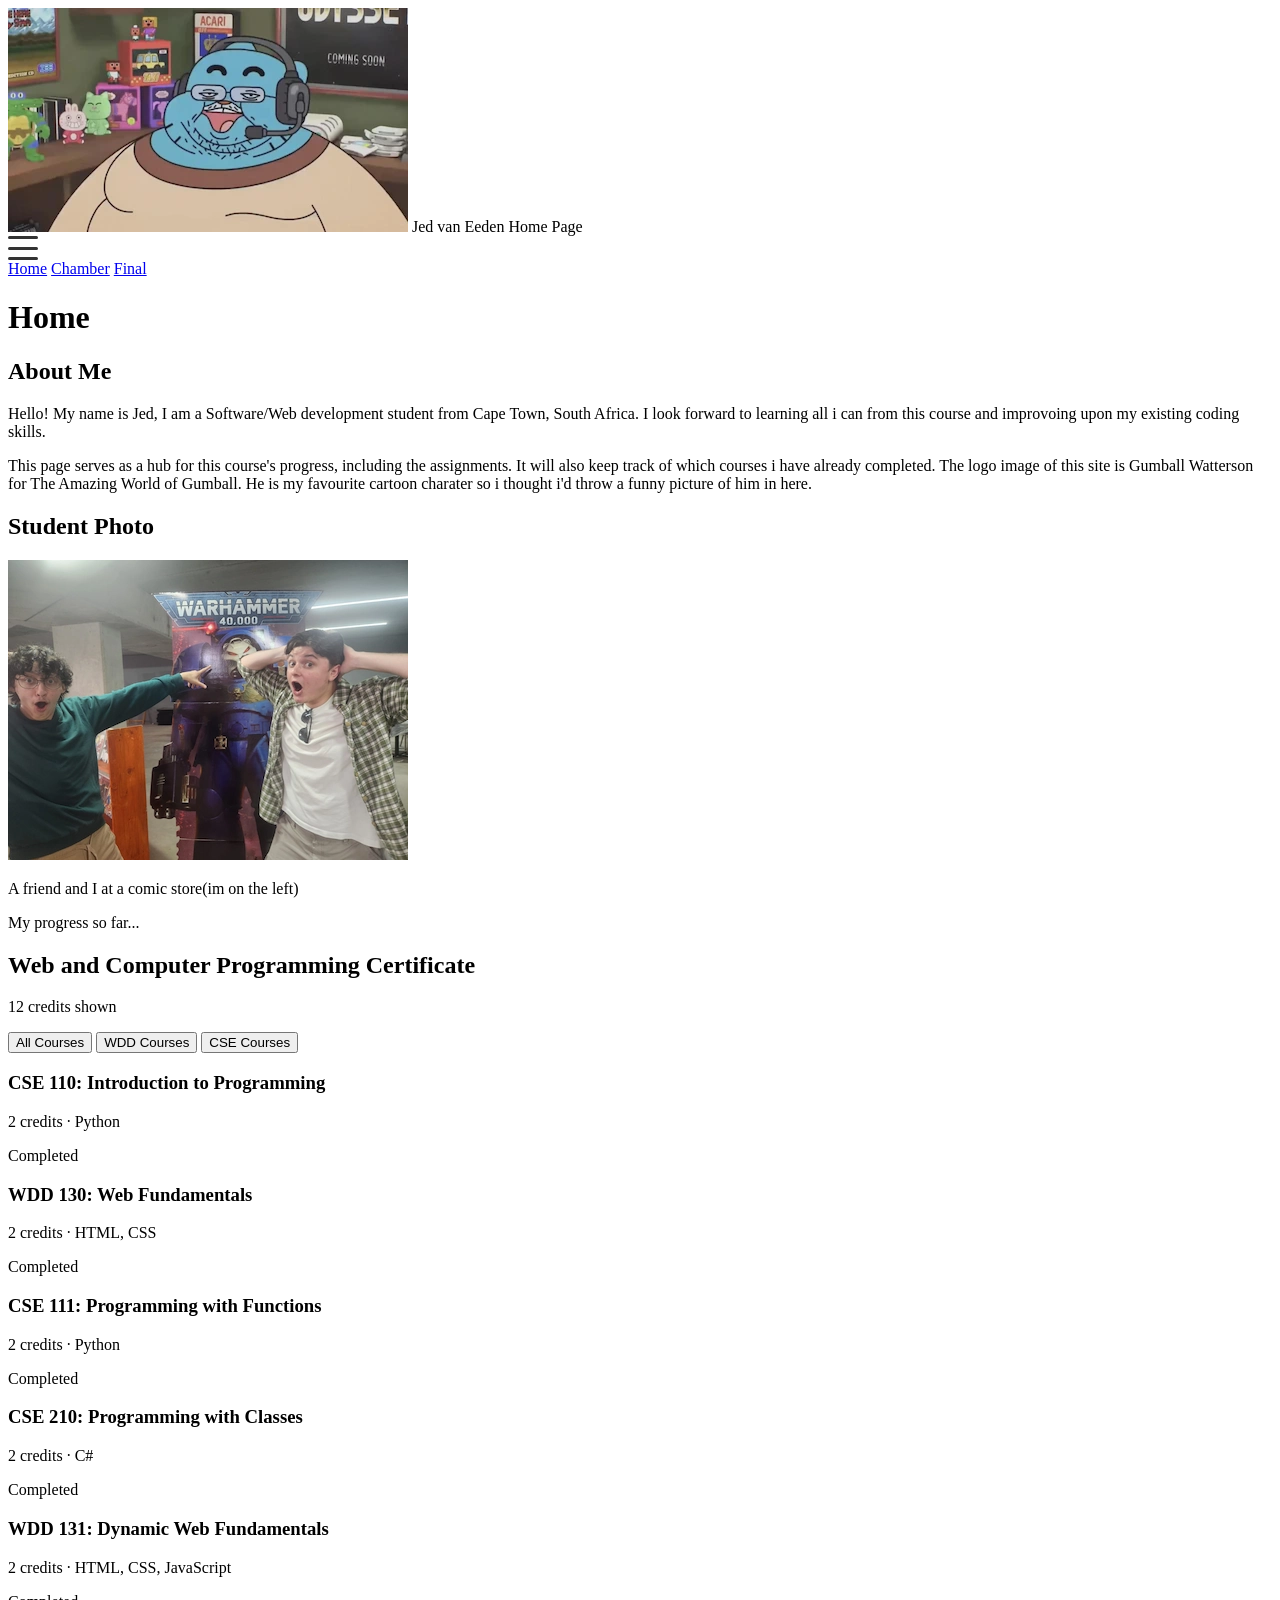
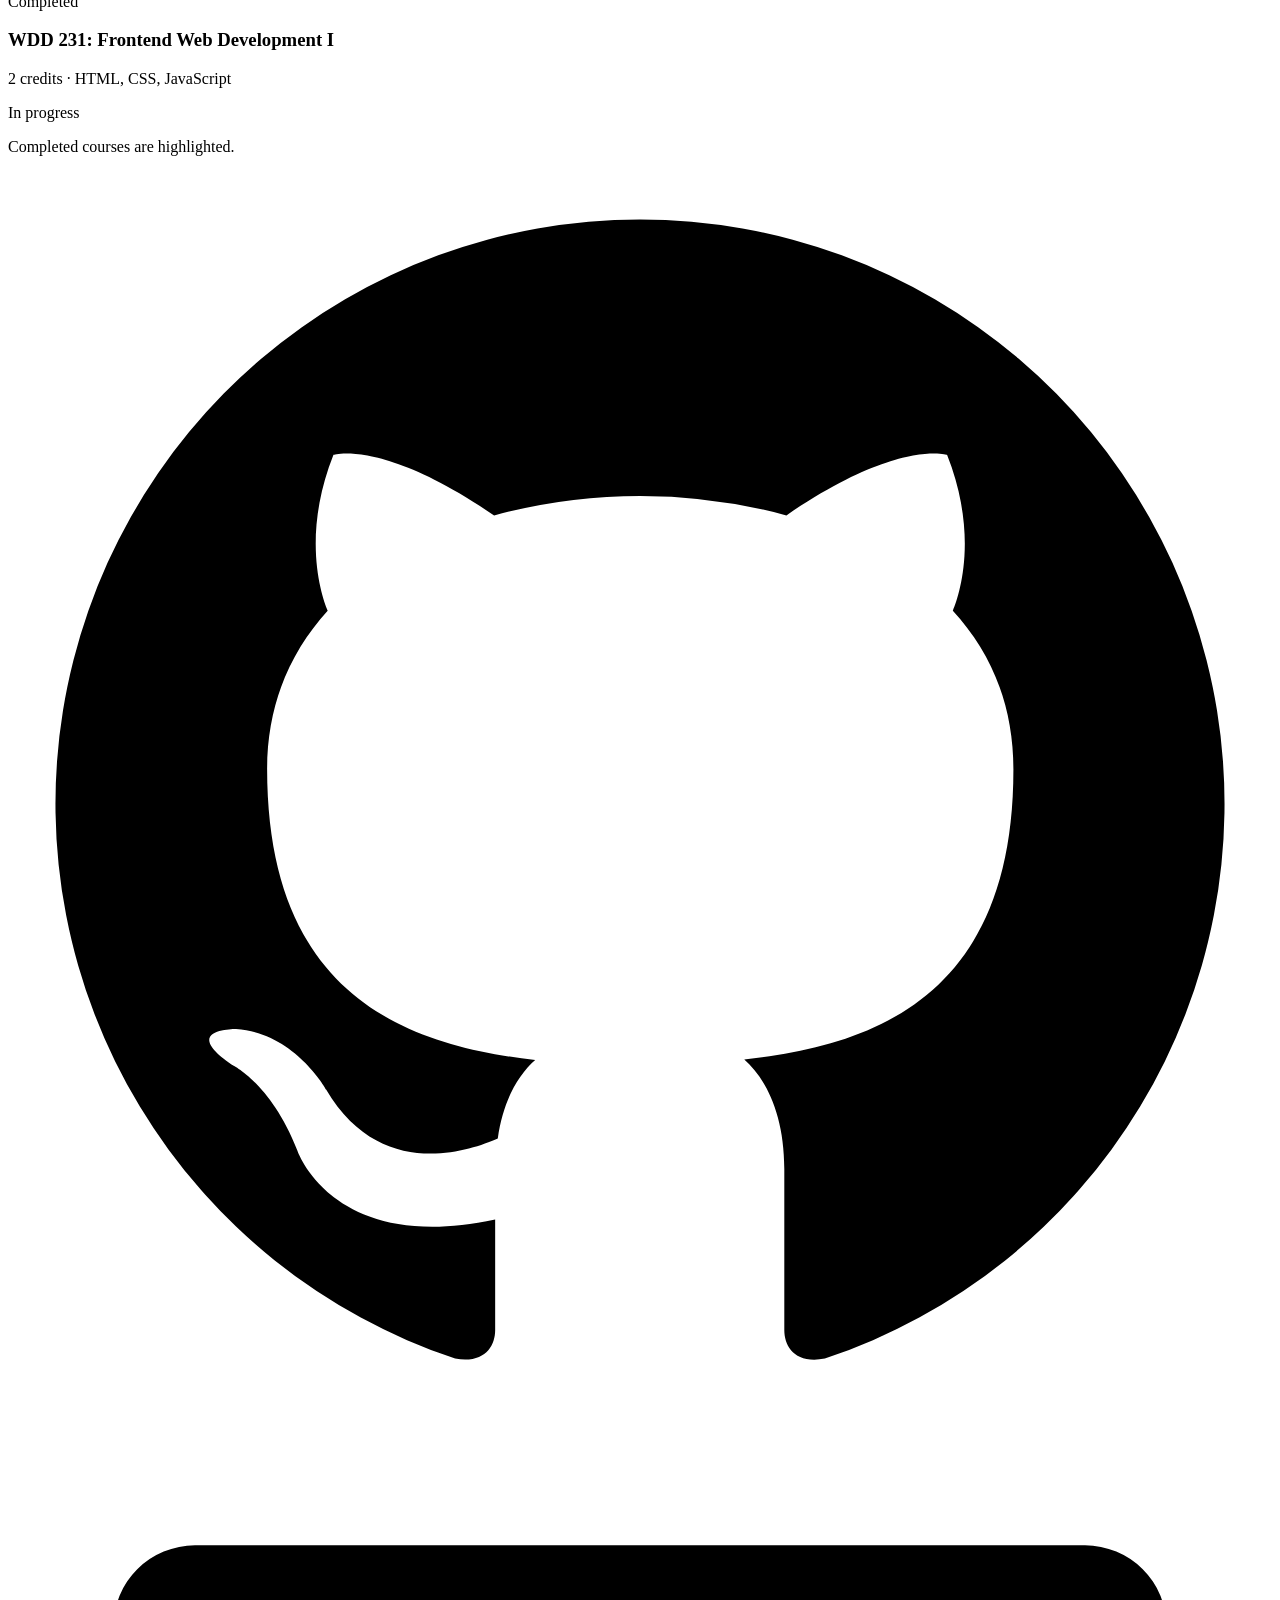
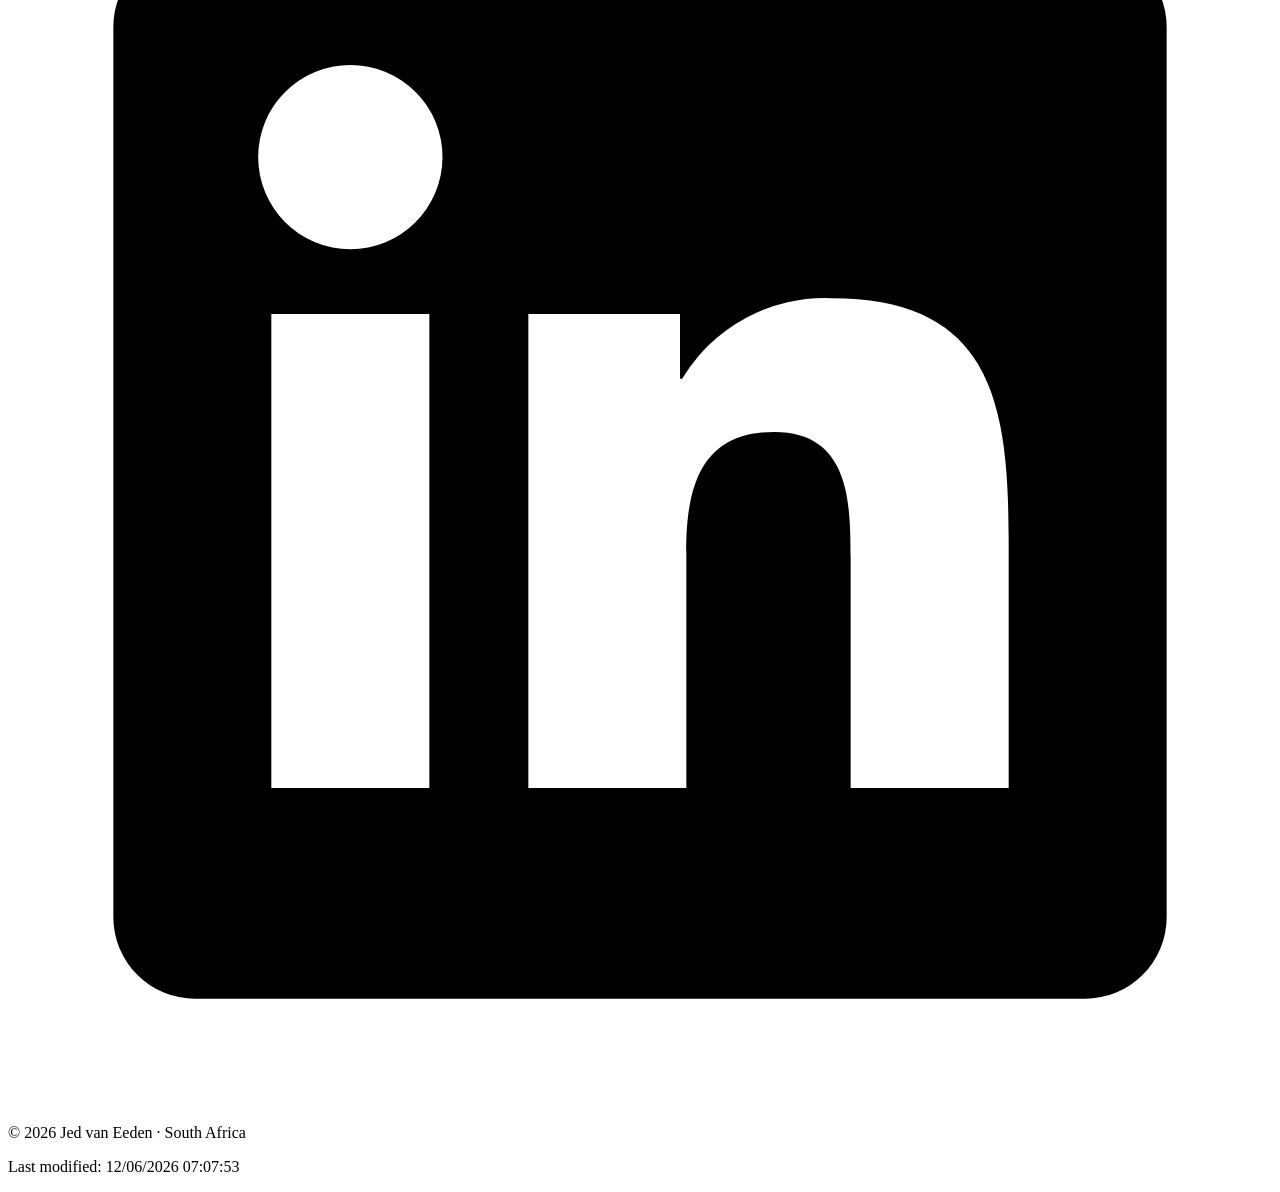
==== index.html @ 0564cdee "w1 homepage rework( 0 AI used)" ====
<!DOCTYPE html>
<html lang="en">
<head>
    <meta charset="UTF-8">
    <meta name="viewport" content="width=device-width, initial-scale=1">
    <meta name="description" content="Jed van Eeden WDD 231 course home page, With info reagarding previous courses.">
    <meta name="author" content="Jed van Eeden">
    <title>Home | WDD 231 Jed van Eeden</title>
    <link rel="icon" href="images/fat_gumball.webp" type="image/webp">
    <link rel="stylesheet" href="styles/small.css">
    <link rel="stylesheet" href="styles/larger.css">
    <script src="scripts/navigation.js" defer></script>
    <script src="scripts/date.js" defer></script>
    <script src="scripts/courses.js" defer></script>
</head>
<body>
    <header>
        <div class="logo">
            <img class="mini-logo" src="images/fat_gumball.webp" alt="fat gumball logo">
            <span>Jed van Eeden Home Page</span>
        </div>
        <button class="menu-btn" onclick="this.classList.toggle('open')">
            <span></span>
            <span></span>
            <span></span>   
        </button>
        <nav class="navigation" id="main-nav"">
            <a href="index.html" aria-current="page">Home</a>
            <a href="chamber_of_commerce.html">Chamber</a>
            <a href="final/">Final</a>
        </nav>
    </header>

    <main id="main-content" class="filler">
        <div class="heading">
            <h1>Home</h1>
        </div>

        <div class="information">
            <section class="about-me">
                <h2>About Me</h2>
                <p>Hello! My name is Jed, I am a Software/Web development student from Cape Town, South Africa. I look forward to learning all i can from this course and improvoing upon my existing coding skills.</p>
                <p>This page serves as a hub for this course's progress, including the assignments. It will also keep track of which courses i have already completed. The logo image of this site is Gumball Watterson for The Amazing World of Gumball. He is my favourite cartoon charater so i thought i'd throw a funny picture of him in here.</p>
            </section>

            <section class="my-photo">
                <h2>Student Photo</h2>
                <img class="student-photo" src="images/student_picture.webp" alt="A photo of Jed and his friend">
                <p class="caption">A friend and I at a comic store(im on the left)</p>
            </section>
        </div>

        <section class="panel certificate-panel" aria-labelledby="certificate-heading">
            <div class="section-heading">
                <div>
                    <p class="eyebrow">My progress so far...</p>
                    <h2 id="certificate-heading">Web and Computer Programming Certificate</h2>
                </div>
                <p class="credit-total" aria-live="polite"><span id="credit-total">0</span> credits shown</p>
            </div>
            <div class="course-filters" role="group" aria-label="Filter courses">
                <button class="filter-button is-active" type="button" data-filter="all" aria-pressed="true">All Courses</button>
                <button class="filter-button" type="button" data-filter="WDD" aria-pressed="false">WDD Courses</button>
                <button class="filter-button" type="button" data-filter="CSE" aria-pressed="false">CSE Courses</button>
            </div>
            <div class="course-grid" id="course-list" aria-live="polite"></div>
            <p class="completion-note"><span class="completion-dot" aria-hidden="true"></span> Completed courses are highlighted.</p>
        </section>
    </main>

    <footer class="my-foot">
        <nav class="social-links" aria-label="Social media">
            <a href="https://github.com/jedkw06/wdd231" aria-label="GitHub repository">
                <svg viewBox="0 0 24 24" aria-hidden="true"><path d="M12 .9a11.1 11.1 0 0 0-3.51 21.63c.56.1.76-.24.76-.54v-2.1c-3.1.67-3.76-1.32-3.76-1.32-.5-1.28-1.24-1.62-1.24-1.62-1.01-.69.08-.68.08-.68 1.12.08 1.71 1.15 1.71 1.15 1 1.7 2.62 1.21 3.26.93.1-.72.39-1.21.71-1.49-2.48-.28-5.09-1.24-5.09-5.53 0-1.22.44-2.22 1.15-3-.12-.28-.5-1.42.11-2.96 0 0 .94-.3 3.05 1.15a10.6 10.6 0 0 1 5.55 0c2.11-1.45 3.05-1.15 3.05-1.15.61 1.54.23 2.68.11 2.96.72.78 1.15 1.78 1.15 3.01 0 4.3-2.62 5.24-5.11 5.51.4.35.76 1.03.76 2.08v3.06c0 .3.2.65.77.54A11.1 11.1 0 0 0 12 .9Z"/></svg>
            </a>
            <a href="https://www.linkedin.com/" aria-label="LinkedIn">
                <svg viewBox="0 0 24 24" aria-hidden="true"><path d="M20.45 2H3.55A1.55 1.55 0 0 0 2 3.55v16.9A1.55 1.55 0 0 0 3.55 22h16.9A1.55 1.55 0 0 0 22 20.45V3.55A1.55 1.55 0 0 0 20.45 2ZM8 18H5V9h3ZM6.5 7.77a1.75 1.75 0 1 1 0-3.5 1.75 1.75 0 0 1 0 3.5ZM19 18h-3v-4.38c0-1.04-.02-2.38-1.45-2.38-1.45 0-1.67 1.13-1.67 2.3V18h-3V9h2.88v1.23h.04A3.16 3.16 0 0 1 15.64 8.7C18.68 8.7 19 10.7 19 13.3Z"/></svg>
            </a>
        </nav>
        <p class="copyright">&copy; <span id="currentyear"></span> Jed van Eeden <span class="footer-divider">·</span> South Africa</p>
        <p class="modified">Last modified: <span id="lastModified"></span></p>
    </footer>
</body>
</html>
---- styles/small.css ----
/* Root */

/* Html */

/* Head */

/* body */

/* Header */

.menu-btn {
    display: flex;
    flex-direction: column;
    justify-content: space-between;
    width: 30px;
    height: 24px;
    background: transparent;
    border: none;
    cursor: pointer;
    padding: 0;
}

.menu-btn span {
    height: 3px;
    width: 100%;
    background-color: #333;
    border-radius: 2px;
    transition: all 0.3s ease-in-out;
}



/* main */
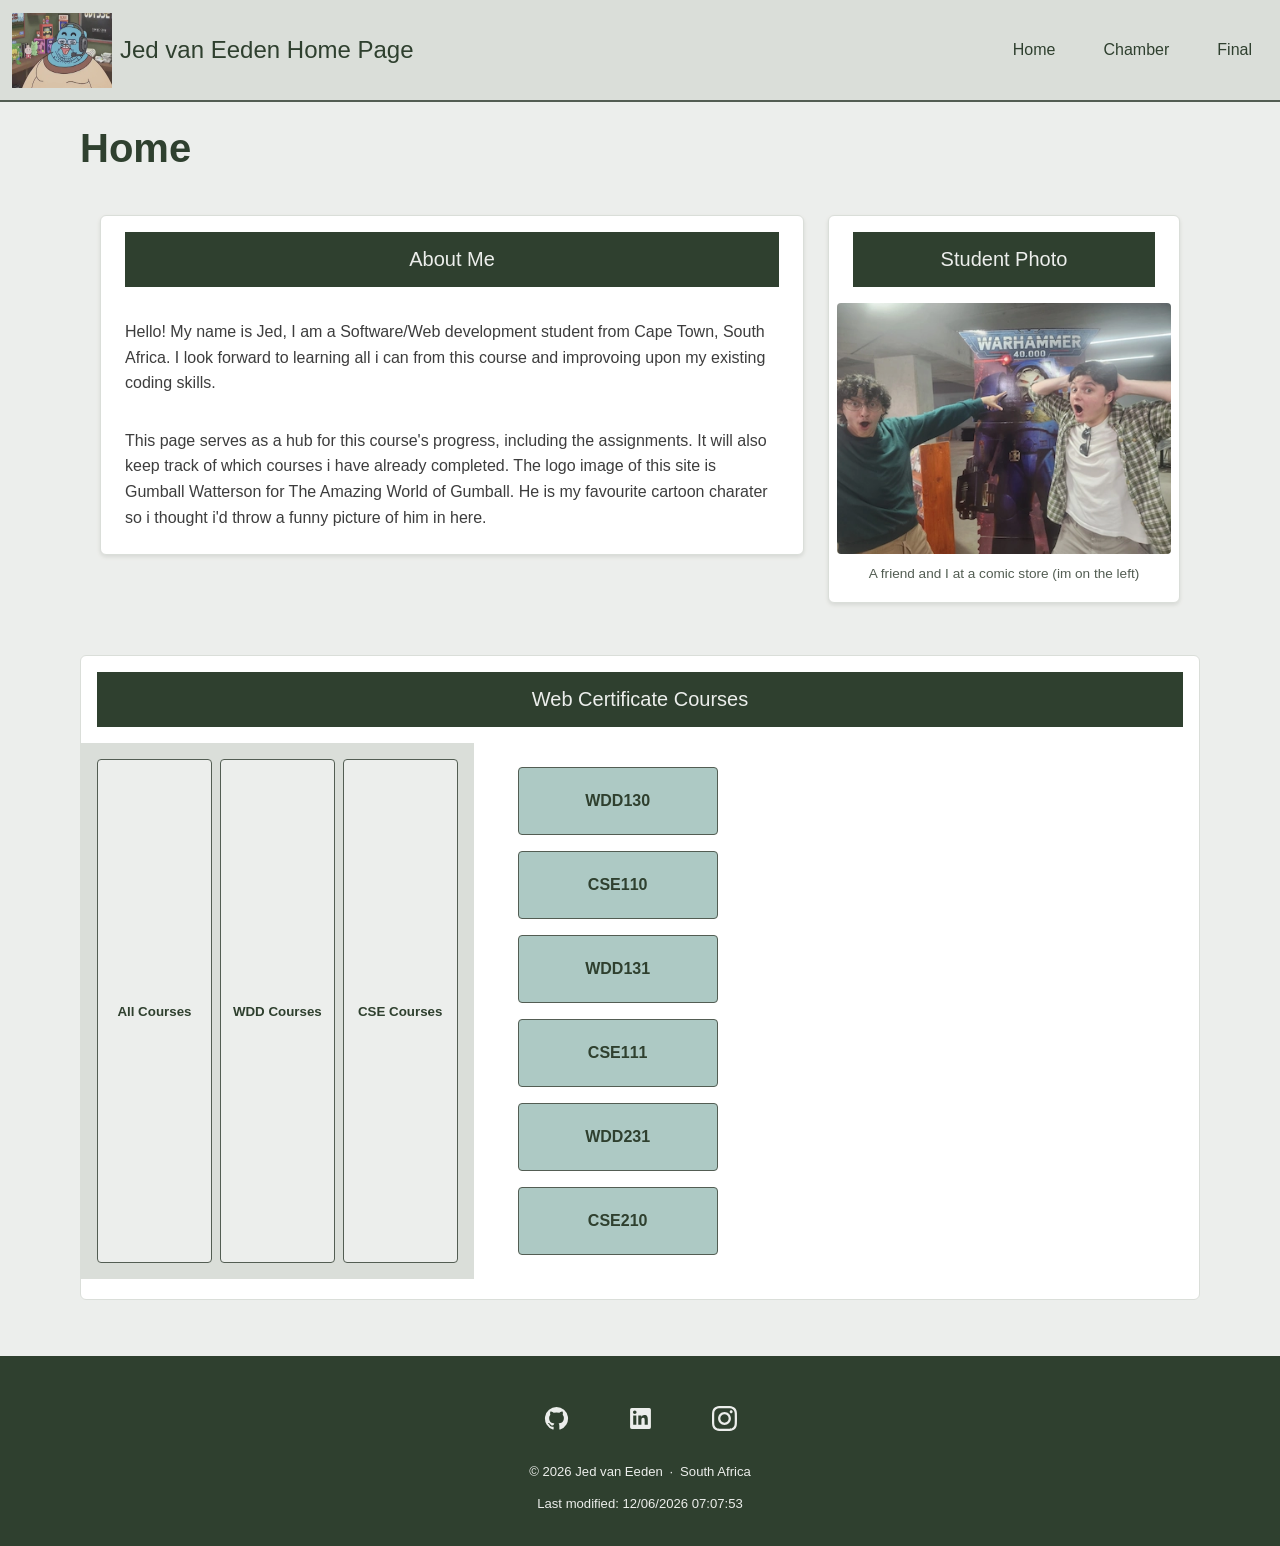
==== commit 384a142d: "w1 css redo" ====
--- a/index.html
+++ b/index.html
@@ -7,7 +7,7 @@
     <meta name="author" content="Jed van Eeden">
     <title>Home | WDD 231 Jed van Eeden</title>
     <link rel="icon" href="images/fat_gumball.webp" type="image/webp">
-    <link rel="stylesheet" href="styles/small.css">
+    <link rel="stylesheet" href="styles/smaller.css">
     <link rel="stylesheet" href="styles/larger.css">
     <script src="scripts/navigation.js" defer></script>
     <script src="scripts/date.js" defer></script>
@@ -19,12 +19,12 @@
             <img class="mini-logo" src="images/fat_gumball.webp" alt="fat gumball logo">
             <span>Jed van Eeden Home Page</span>
         </div>
-        <button class="menu-btn" onclick="this.classList.toggle('open')">
+        <button class="menu-btn" id="menu-btn">
             <span></span>
             <span></span>
             <span></span>   
         </button>
-        <nav class="navigation" id="main-nav"">
+        <nav class="navigation" id="main-nav">
             <a href="index.html" aria-current="page">Home</a>
             <a href="chamber_of_commerce.html">Chamber</a>
             <a href="final/">Final</a>
@@ -45,39 +45,47 @@
 
             <section class="my-photo">
                 <h2>Student Photo</h2>
-                <img class="student-photo" src="images/student_picture.webp" alt="A photo of Jed and his friend">
-                <p class="caption">A friend and I at a comic store(im on the left)</p>
+                <img class="student-photo" src="images/student_picture.webp" alt="A photo of Jed and his friend" height="300" width="400">
+                <p class="caption">A friend and I at a comic store (im on the left)</p>
             </section>
         </div>
 
-        <section class="panel certificate-panel" aria-labelledby="certificate-heading">
-            <div class="section-heading">
+        <section class="courses">
                 <div>
-                    <p class="eyebrow">My progress so far...</p>
-                    <h2 id="certificate-heading">Web and Computer Programming Certificate</h2>
+                    <h2 id="course-top">Web Certificate Courses</h2>
                 </div>
-                <p class="credit-total" aria-live="polite"><span id="credit-total">0</span> credits shown</p>
-            </div>
-            <div class="course-filters" role="group" aria-label="Filter courses">
-                <button class="filter-button is-active" type="button" data-filter="all" aria-pressed="true">All Courses</button>
-                <button class="filter-button" type="button" data-filter="WDD" aria-pressed="false">WDD Courses</button>
-                <button class="filter-button" type="button" data-filter="CSE" aria-pressed="false">CSE Courses</button>
-            </div>
-            <div class="course-grid" id="course-list" aria-live="polite"></div>
-            <p class="completion-note"><span class="completion-dot" aria-hidden="true"></span> Completed courses are highlighted.</p>
+                <div class="buttons">
+                    <div class="filter">
+                        <button onclick="filterCourses('all')">All Courses</button>
+                        <button onclick="filterCourses('WDD')">WDD Courses</button>
+                        <button onclick="filterCourses('CSE')">CSE Courses</button>
+                    </div>
+                    <div id="itemContainer" class="item-container">
+                        <div class="item" data-category="WDD" data-name="WDD130">WDD130</div>
+                        <div class="item" data-category="CSE" data-name="CSE110">CSE110</div>
+                        <div class="item" data-category="WDD" data-name="WDD131">WDD131</div>
+                        <div class="item" data-category="CSE" data-name="CSE111">CSE111</div>
+                        <div class="item" data-category="WDD" data-name="WDD231">WDD231</div>
+                        <div class="item" data-category="CSE" data-name="CSE210">CSE210</div>
+                    </div>
+                </div>
+
         </section>
     </main>
 
     <footer class="my-foot">
-        <nav class="social-links" aria-label="Social media">
-            <a href="https://github.com/jedkw06/wdd231" aria-label="GitHub repository">
+        <nav class="the-socials">
+            <a href="https://github.com/jedkw06/wdd231">
                 <svg viewBox="0 0 24 24" aria-hidden="true"><path d="M12 .9a11.1 11.1 0 0 0-3.51 21.63c.56.1.76-.24.76-.54v-2.1c-3.1.67-3.76-1.32-3.76-1.32-.5-1.28-1.24-1.62-1.24-1.62-1.01-.69.08-.68.08-.68 1.12.08 1.71 1.15 1.71 1.15 1 1.7 2.62 1.21 3.26.93.1-.72.39-1.21.71-1.49-2.48-.28-5.09-1.24-5.09-5.53 0-1.22.44-2.22 1.15-3-.12-.28-.5-1.42.11-2.96 0 0 .94-.3 3.05 1.15a10.6 10.6 0 0 1 5.55 0c2.11-1.45 3.05-1.15 3.05-1.15.61 1.54.23 2.68.11 2.96.72.78 1.15 1.78 1.15 3.01 0 4.3-2.62 5.24-5.11 5.51.4.35.76 1.03.76 2.08v3.06c0 .3.2.65.77.54A11.1 11.1 0 0 0 12 .9Z"/></svg>
             </a>
-            <a href="https://www.linkedin.com/" aria-label="LinkedIn">
+            <a href="https://www.linkedin.com/">
                 <svg viewBox="0 0 24 24" aria-hidden="true"><path d="M20.45 2H3.55A1.55 1.55 0 0 0 2 3.55v16.9A1.55 1.55 0 0 0 3.55 22h16.9A1.55 1.55 0 0 0 22 20.45V3.55A1.55 1.55 0 0 0 20.45 2ZM8 18H5V9h3ZM6.5 7.77a1.75 1.75 0 1 1 0-3.5 1.75 1.75 0 0 1 0 3.5ZM19 18h-3v-4.38c0-1.04-.02-2.38-1.45-2.38-1.45 0-1.67 1.13-1.67 2.3V18h-3V9h2.88v1.23h.04A3.16 3.16 0 0 1 15.64 8.7C18.68 8.7 19 10.7 19 13.3Z"/></svg>
             </a>
+            <a href="https://www.instagram.com">
+                <svg viewBox="0 0 24 24" aria-hidden="true"><path d="M12 0C8.74 0 8.333.015 7.053.072 5.775.132 4.905.333 4.14.63c-.789.306-1.459.717-2.126 1.384S.935 3.35.63 4.14C.333 4.905.131 5.775.072 7.053.012 8.333 0 8.74 0 12s.015 3.667.072 4.947c.06 1.277.261 2.148.558 2.913.306.788.717 1.459 1.384 2.126.667.666 1.336 1.079 2.126 1.384.766.296 1.636.499 2.913.558C8.333 23.988 8.74 24 12 24s3.667-.015 4.947-.072c1.277-.06 2.148-.262 2.913-.558.788-.306 1.459-.718 2.126-1.384.666-.667 1.079-1.335 1.384-2.126.296-.765.499-1.636.558-2.913.06-1.28.072-1.687.072-4.947s-.015-3.667-.072-4.947c-.06-1.277-.262-2.149-.558-2.913-.306-.789-.718-1.459-1.384-2.126C21.319 1.347 20.651.935 19.86.63c-.765-.297-1.636-.499-2.913-.558C15.667.012 15.26 0 12 0zm0 2.16c3.203 0 3.585.016 4.85.071 1.17.055 1.805.249 2.227.415.562.217.96.477 1.382.896.419.42.679.819.896 1.381.164.422.36 1.057.413 2.227.057 1.266.07 1.646.07 4.85s-.015 3.585-.074 4.85c-.061 1.17-.256 1.805-.421 2.227-.224.562-.479.96-.899 1.382-.419.419-.824.679-1.38.896-.42.164-1.065.36-2.235.413-1.274.057-1.649.07-4.859.07-3.211 0-3.586-.015-4.859-.074-1.171-.061-1.816-.256-2.236-.421-.569-.224-.96-.479-1.379-.899-.421-.419-.69-.824-.9-1.38-.165-.42-.359-1.065-.42-2.235-.045-1.26-.061-1.649-.061-4.844 0-3.196.016-3.586.061-4.861.061-1.17.255-1.814.42-2.234.21-.57.479-.96.9-1.381.419-.419.81-.689 1.379-.898.42-.166 1.051-.361 2.221-.421 1.275-.045 1.65-.06 4.859-.06l.045.03zm0 3.678c-3.405 0-6.162 2.76-6.162 6.162 0 3.405 2.76 6.162 6.162 6.162 3.405 0 6.162-2.76 6.162-6.162 0-3.405-2.76-6.162-6.162-6.162zM12 16c-2.21 0-4-1.79-4-4s1.79-4 4-4 4 1.79 4 4-1.79 4-4 4zm7.846-10.405c0 .795-.646 1.44-1.44 1.44-.795 0-1.44-.646-1.44-1.44 0-.794.646-1.439 1.44-1.439.793-.001 1.44.645 1.44 1.439z"/></svg>
+            </a>
         </nav>
-        <p class="copyright">&copy; <span id="currentyear"></span> Jed van Eeden <span class="footer-divider">·</span> South Africa</p>
+        <p class="copyright">&copy; <span id="currentyear"></span> Jed van Eeden <span class="the-toes">·</span> South Africa</p>
         <p class="modified">Last modified: <span id="lastModified"></span></p>
     </footer>
 </body>
--- a/styles/smaller.css
+++ b/styles/smaller.css
@@ -0,0 +1,310 @@
+/* Root */
+
+:root {
+    color-scheme: light dark;
+      --color-deep-pine: #243624;
+    --color-muted-celadon: #4a554a;
+    --color-misty-sage: #A9C7C1;
+    --color-warm-mist: #d9ddd8;
+    --color-dew-drop: #eceeeb;
+    font-family: "DM Sans", sans-serif;
+    color: var(--color-mist-light);
+    background-color: var(--color-dew-drop);
+    opacity: 0.95;
+
+}
+
+/* Html */
+
+/* Head */
+
+/* body */
+
+body {
+    margin: 0;
+    padding: 0 ;
+    background-color: var(--color-dew-drop);
+    color: var(--color-deep-pine);
+}
+
+/* Header */
+
+header {
+    position: relative;
+    display: flex;
+    min-height: 76px;
+    align-items: center;
+    justify-content: space-between;
+    padding: 0.75rem;
+    color: var(--color-deep-pine);
+    background: var(--color-warm-mist);
+    border-bottom: 2px solid var(--color-muted-celadon);
+}
+
+.logo {
+    display: flex;
+    align-items: center;
+    gap: 0.5rem;
+    font-size: 1.5rem;
+    font-weight: 500;
+}
+
+.mini-logo {
+    display: block;
+    width: 100px;
+    height: 75px;
+    background-color: var(--color-moss-bright);
+}
+
+.menu-btn {
+    display: flex;
+    flex-direction: column;
+    justify-content: space-between;
+    width: 30px;
+    height: 24px;
+    background: transparent;
+    border: none;
+    cursor: pointer;
+    padding: 0;
+}
+
+.menu-btn span {
+    height: 3px;
+    width: 100%;
+    background-color: var(--color-deep-pine);
+    border-radius: 2px;
+    transition: all 0.3s ease-in-out;
+}
+
+.navigation {
+    position: absolute;
+    top: 76px;
+    left: 0;
+    width: 100%;
+    background-color: var(--color-deep-pine);
+    display: none;
+    flex-direction: column;
+    align-items: center;
+    z-index: 10;
+}
+
+.navigation.open {
+    display: flex;
+}
+
+.navigation a {
+    padding: 1rem;
+    width: 100%;
+    color: var(--color-dew-drop);
+    text-decoration: none;
+    text-align: center;
+    box-sizing: border-box;
+}
+
+.navigation a:hover {
+    background-color: var(--color-muted-celadon);
+}
+
+
+/* main */
+
+.filler {
+    max-width: 1120px;
+    margin: 0 auto;
+    padding: 1.5rem;
+    border-sizing: border-box;
+}
+
+.heading {
+    margin-bottom: 1.25rem;
+}
+
+h1,
+h2,
+p {
+    margin-top: 1rem;
+}
+
+h1 {
+    margin: 0 0 1.5rem 0;
+    color: var(--color-deep-pine);
+    font-size: 2.5rem;
+}
+
+h2 {
+    margin: 1rem;
+    color: var(--color-dew-drop);
+    background-color: var(--color-deep-pine);
+    font-size: 1.25rem;
+    font-weight: 500;
+    text-align: center;
+    padding: 1rem;
+}
+
+.information {
+    display: grid;
+    grid-template-columns: 1fr;
+    gap: 1.5rem;
+    margin-bottom: 2rem;
+    min-width: 0;
+    padding: 1.25rem;
+    border-radius: 0.8rem;
+}
+
+.about-me, .my-photo {
+    background-color: #ffffff;
+    border: 1px solid var(--color-warm-mist);
+    border-radius: 6px;
+    overflow: hidden;
+    box-shadow: 0 2px 4px rgba(0, 0, 0, 0.1);
+    padding: 0 0.5rem 0.5rem 0.5rem;
+}
+
+.about-me p {
+    margin: 0;
+    padding: 1rem;
+    color: #333333;
+    line-height: 1.6;
+    font-weight: 500;
+}
+
+.student-photo {
+    display: block;
+    max-width: 100%;
+    height: auto;
+    margin: auto;
+    border-radius: 4px; 
+    background-color: var(--color-warm-mist);
+}
+
+.caption {
+    margin-top: 0.75rem;
+    color: var(--color-muted-celadon);
+    font-size: 0.85rem;
+    text-align: center;
+}
+
+.courses {
+    background-color: #ffffff;
+    border: 1px solid var(--color-warm-mist);
+    border-radius: 6px;
+    overflow: hidden;
+    margin-bottom: 2rem;
+    
+}
+
+.buttons {
+    display: flex;
+    gap: 20px;
+    margin-bottom: 20px;
+}
+
+.filter {
+    display: grid;
+    grid-template-columns: repeat(3, 1fr);
+    gap: 0.5rem;
+    padding: 1rem;
+    background-color: var(--color-warm-mist);
+}
+
+.filter button {
+    padding: 0.75rem;
+    cursor: pointer;
+    font-weight: 600;
+    border: 1px solid var(--color-muted-celadon);
+    border-radius: 4px;
+    background-color: var(--color-dew-drop);
+    color: var(--color-deep-pine);
+    transition: all 0.2s ease;
+}
+
+.filter button:hover {
+    background-color: var(--color-deep-pine);
+    color: var(--color-dew-drop);
+}
+
+.item-container {
+    display: grid;
+    grid-template-columns: repeat(auto-fit, minmax(200px, 1fr));
+    gap: 1rem;
+    padding: 1.5rem;
+}
+
+.item {
+    padding: 1.5rem;
+    background-color: var(--color-misty-sage);
+    color: var(--color-deep-pine);
+    font-weight: 600;
+    text-align: center;
+    border-radius: 4px;
+    border: 1px solid var(--color-muted-celadon);
+}
+
+.credits-info {
+    text-align: center;
+    font-weight: 600;
+    margin-bottom: 1rem;
+    color: var(--color-deep-pine);
+}
+
+.hide {
+    display: none !important;
+}
+
+/* Footer */
+
+.my-foot {
+    display: flex;
+    flex-direction: column;
+    align-items: center;
+    gap: 0.75rem;
+    padding: 2rem 1rem;
+    color: var(--color-dew-drop);
+    background-color: var(--color-deep-pine);
+    text-align: center;
+}
+
+.the-socials {
+    display: flex;
+    gap: 1.5rem;
+    margin-bottom: 0.15rem;
+}
+
+.the-socials a {
+    display: flex;
+    width: 60px;
+    height: 60px;
+    align-items: center;
+    justify-content: center;
+    color: var(--color-dew-drop);
+}
+
+.the-socials svg {
+    width: 25px;
+    height: 25px;
+    fill: var(--color-dew-drop);
+}
+
+.my-foot p {
+    margin: 0;
+    font-size: 0.82rem;
+    line-height: 1.5;
+}
+
+.the-toes {
+    padding: 0 0.2rem;
+}
+
+@media (prefers-reduced-motion: reduce) {
+    *,
+    *::before,
+    *::after {
+        scroll-behavior: auto !important;
+        transition-duration: 0.01ms !important;
+    }
+}
+
+
+
+
+
--- a/styles/larger.css
+++ b/styles/larger.css
@@ -0,0 +1,45 @@
+/* Html */
+
+@media screen and (min-width: 768px) {
+    .information {
+        grid-template-columns: 2fr 1fr;
+        align-items: start;
+    }
+
+
+/* Head */
+
+/* body */
+
+/* Header */
+
+    .menu-btn {
+        display: none;
+    }
+
+    .navigation {
+        display: flex;
+        position: static;
+        width: auto;
+        flex-direction: row;
+        background-color: transparent;
+        gap: 1rem;
+    }
+
+    .navigation a {
+        width: auto;
+        padding: 0.5rem 1rem;
+        color: var(--color-deep-pine);
+        border-radius: 4px;
+    }
+
+    .navigation a:hover {
+        background-color: var(--color-warm-pine);
+        color: var(--color-deep-pine);
+    }
+
+
+/* main */
+
+/* Footer */
+}
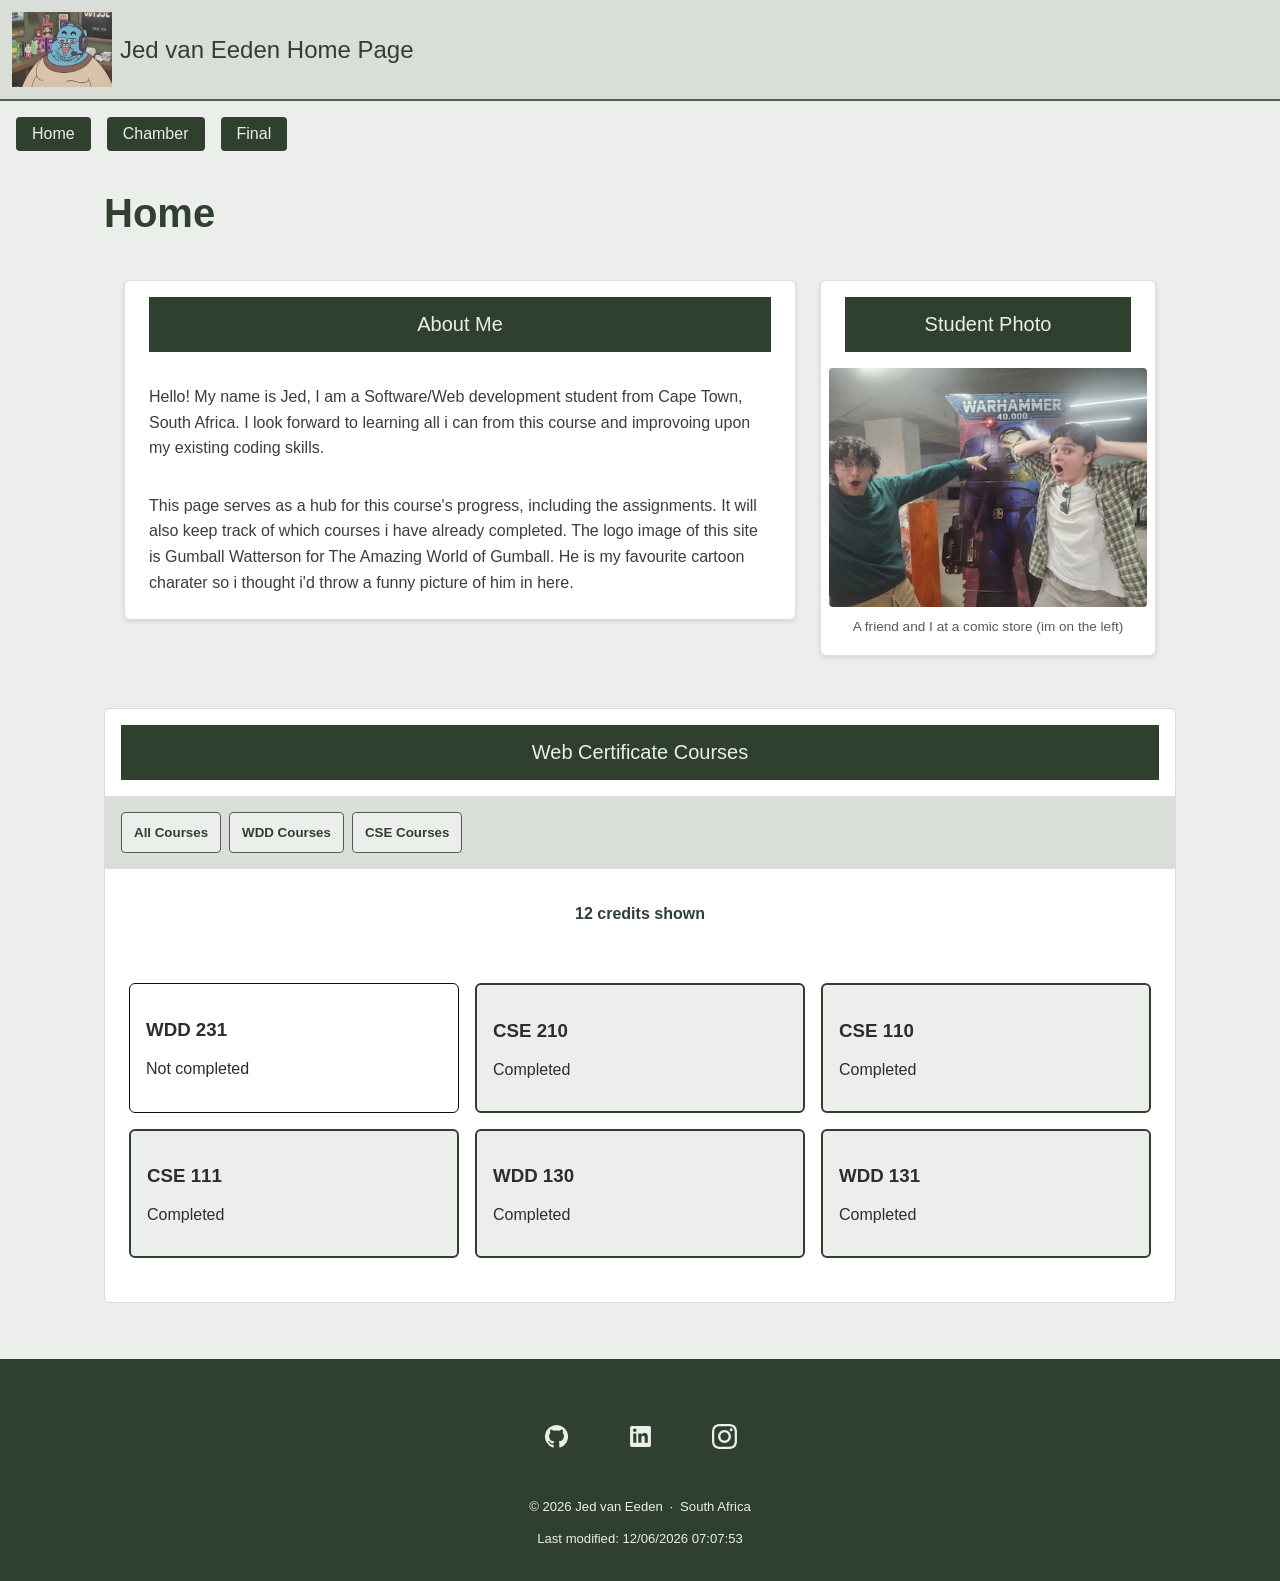
==== commit 5f38147b: "w1 javascript rewrite" ====
--- a/index.html
+++ b/index.html
@@ -7,6 +7,9 @@
     <meta name="author" content="Jed van Eeden">
     <title>Home | WDD 231 Jed van Eeden</title>
     <link rel="icon" href="images/fat_gumball.webp" type="image/webp">
+    <link href="https://fonts.googleapis.com rel="stylesheet">
+    <link rel="preconnect" href="https://fonts.googleapis.com">
+    <link rel="preconnect" href="https://gstatic.com" crossorigin>
     <link rel="stylesheet" href="styles/smaller.css">
     <link rel="stylesheet" href="styles/larger.css">
     <script src="scripts/navigation.js" defer></script>
@@ -19,17 +22,18 @@
             <img class="mini-logo" src="images/fat_gumball.webp" alt="fat gumball logo">
             <span>Jed van Eeden Home Page</span>
         </div>
-        <button class="menu-btn" id="menu-btn">
+        <button class="menu-btn" id="menu-btn" aria-label="Open navigation menu" aria-expanded="false" aria-controls="main-nav">
             <span></span>
             <span></span>
             <span></span>   
         </button>
+    </header>
+
         <nav class="navigation" id="main-nav">
-            <a href="index.html" aria-current="page">Home</a>
+            <a href="index.html">Home</a>
             <a href="chamber_of_commerce.html">Chamber</a>
             <a href="final/">Final</a>
         </nav>
-    </header>
 
     <main id="main-content" class="filler">
         <div class="heading">
@@ -56,20 +60,15 @@
                 </div>
                 <div class="buttons">
                     <div class="filter">
-                        <button onclick="filterCourses('all')">All Courses</button>
-                        <button onclick="filterCourses('WDD')">WDD Courses</button>
-                        <button onclick="filterCourses('CSE')">CSE Courses</button>
+                        <button type="button" data-filter="all">All Courses</button>
+                        <button type="button" data-filter="WDD">WDD Courses</button>
+                        <button type="button" data-filter="CSE">CSE Courses</button>
                     </div>
-                    <div id="itemContainer" class="item-container">
-                        <div class="item" data-category="WDD" data-name="WDD130">WDD130</div>
-                        <div class="item" data-category="CSE" data-name="CSE110">CSE110</div>
-                        <div class="item" data-category="WDD" data-name="WDD131">WDD131</div>
-                        <div class="item" data-category="CSE" data-name="CSE111">CSE111</div>
-                        <div class="item" data-category="WDD" data-name="WDD231">WDD231</div>
-                        <div class="item" data-category="CSE" data-name="CSE210">CSE210</div>
-                    </div>
+
+                    <p id="credits-info" class="credits-info">0 credits shown</p>
+
+                    <div id="item-container" class="item-container"></div>
                 </div>
-
         </section>
     </main>
 
--- a/styles/smaller.css
+++ b/styles/smaller.css
@@ -16,6 +16,10 @@
 
 /* Html */
 
+* {
+    box-sizing: border-box;
+}
+
 /* Head */
 
 /* body */
@@ -27,7 +31,11 @@
     color: var(--color-deep-pine);
 }
 
-/* Header */
+header, nav, main, footer {
+    padding: 1rem;
+}
+
+/* Header / nav */
 
 header {
     position: relative;
@@ -99,10 +107,11 @@
     text-decoration: none;
     text-align: center;
     box-sizing: border-box;
+    background-color: var(--color-deep-pine);
 }
 
 .navigation a:hover {
-    background-color: var(--color-muted-celadon);
+    background-color: var(--color-misty-sage);
 }
 
 
@@ -112,7 +121,7 @@
     max-width: 1120px;
     margin: 0 auto;
     padding: 1.5rem;
-    border-sizing: border-box;
+    box-sizing: border-box;
 }
 
 .heading {
@@ -193,15 +202,29 @@
     
 }
 
+.course-card {
+  padding: 1rem;
+  border: 1px solid black;
+  border-radius: 6px;
+  background-color: white;
+  color: #222;
+}
+
+.course-card.completed {
+  background-color: var(--color-dew-drop);
+  border: 2px solid var(--color-deep-pine);
+}
+
 .buttons {
     display: flex;
+    flex-direction: column;
     gap: 20px;
     margin-bottom: 20px;
 }
 
 .filter {
-    display: grid;
-    grid-template-columns: repeat(3, 1fr);
+    display: flex;
+    flex-wrap: wrap;
     gap: 0.5rem;
     padding: 1rem;
     background-color: var(--color-warm-mist);
@@ -307,4 +330,3 @@
 
 
 
-
--- a/styles/larger.css
+++ b/styles/larger.css
@@ -11,7 +11,13 @@
 
 /* body */
 
-/* Header */
+/* Header / nav */
+
+    header {
+        display: flex;
+        align-items: center;
+        justify-content: space-between;
+    }
 
     .menu-btn {
         display: none;
@@ -29,17 +35,30 @@
     .navigation a {
         width: auto;
         padding: 0.5rem 1rem;
-        color: var(--color-deep-pine);
+        color: var(--color-dew-drop);
         border-radius: 4px;
     }
 
     .navigation a:hover {
-        background-color: var(--color-warm-pine);
+        background-color: var(--color-misty-sage);
         color: var(--color-deep-pine);
     }
 
 
 /* main */
 
+    .about photo {
+        display: grid;
+        grid-template-columns: 2fr 1fr;
+        gap: 1.5rem;
+        align-items: start;
+    }
+
+    .item-container {
+        display: grid;
+        grid-template-columns: repeat(3, minmax(0, 1fr));
+        gap: 1rem;
+    }
+
 /* Footer */
 }
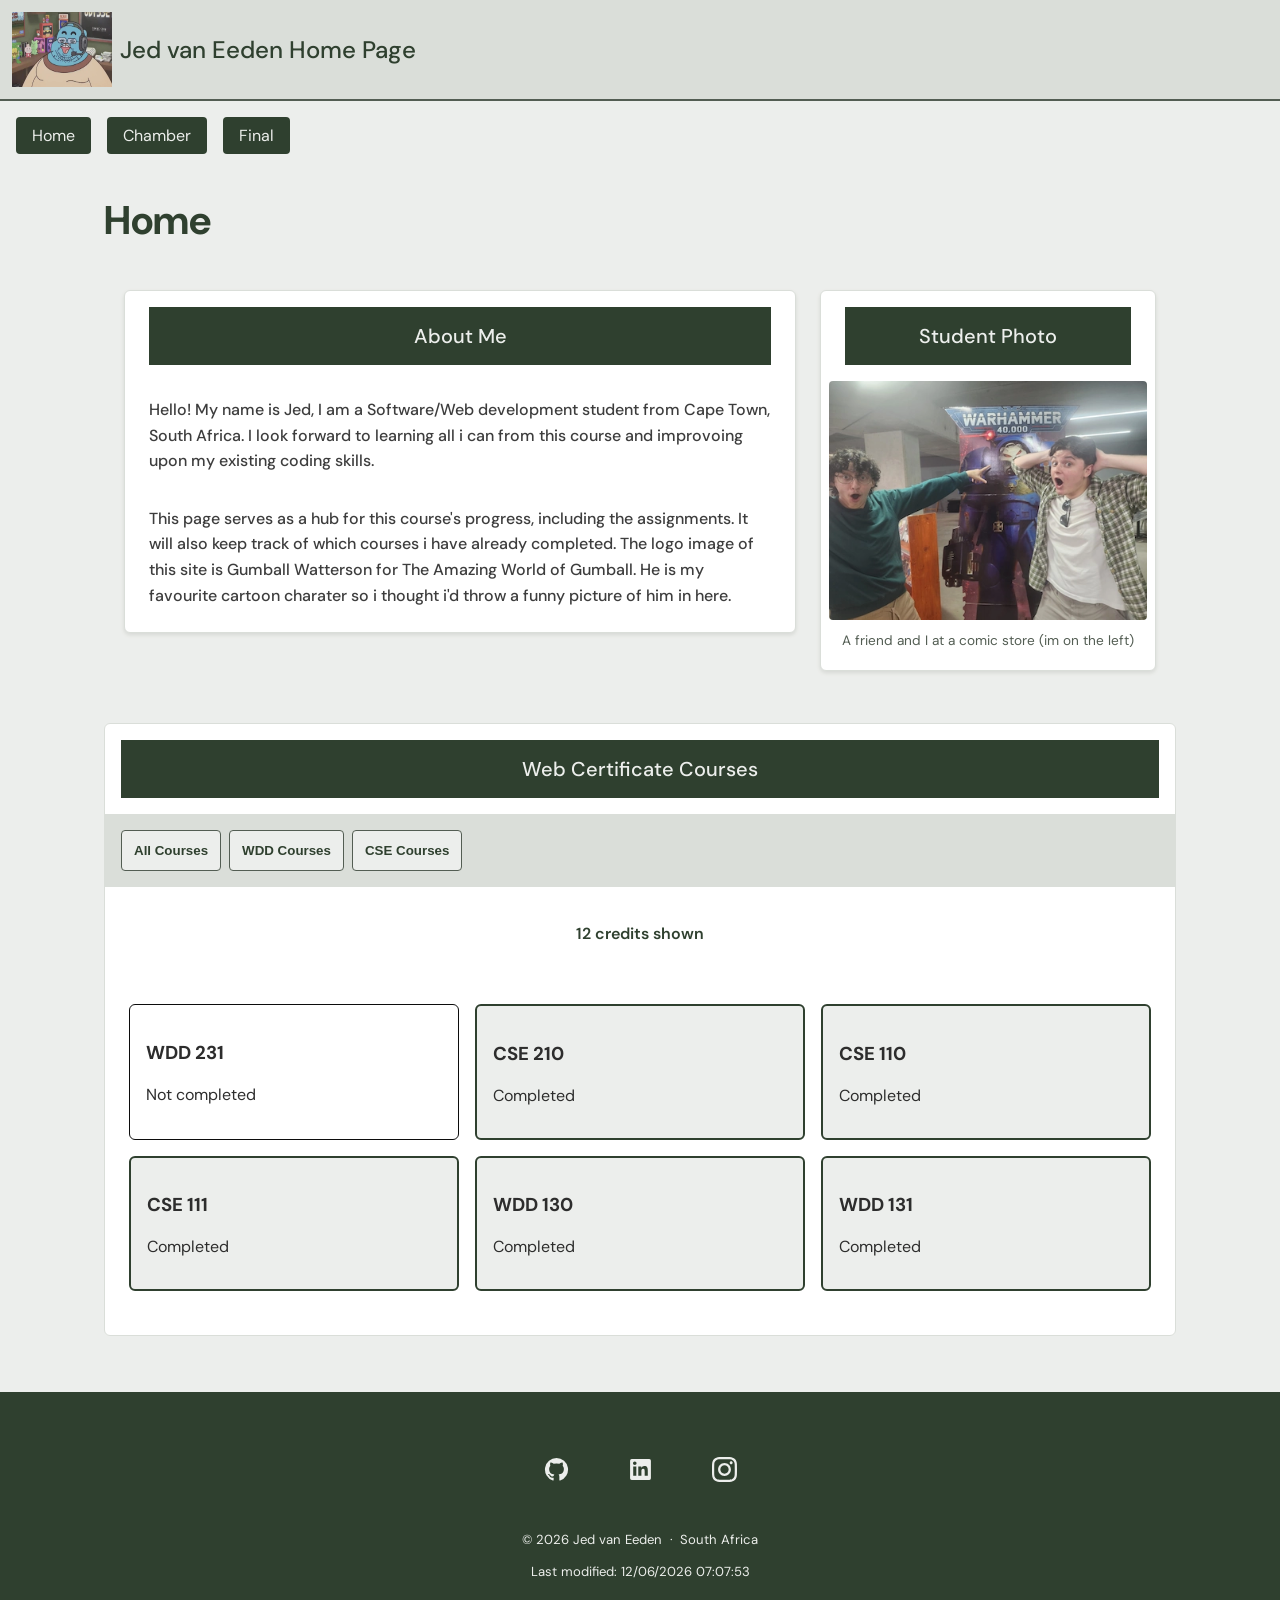
==== commit 66bfa719: "html fix" ====
--- a/index.html
+++ b/index.html
@@ -7,9 +7,9 @@
     <meta name="author" content="Jed van Eeden">
     <title>Home | WDD 231 Jed van Eeden</title>
     <link rel="icon" href="images/fat_gumball.webp" type="image/webp">
-    <link href="https://fonts.googleapis.com rel="stylesheet">
+    <link href="https://fonts.googleapis.com/css2?family=DM+Sans:wght@400;500;600;700&display=swap" rel="stylesheet">
     <link rel="preconnect" href="https://fonts.googleapis.com">
-    <link rel="preconnect" href="https://gstatic.com" crossorigin>
+    <link rel="preconnect" href="https://fonts.gstatic.com" crossorigin>
     <link rel="stylesheet" href="styles/smaller.css">
     <link rel="stylesheet" href="styles/larger.css">
     <script src="scripts/navigation.js" defer></script>
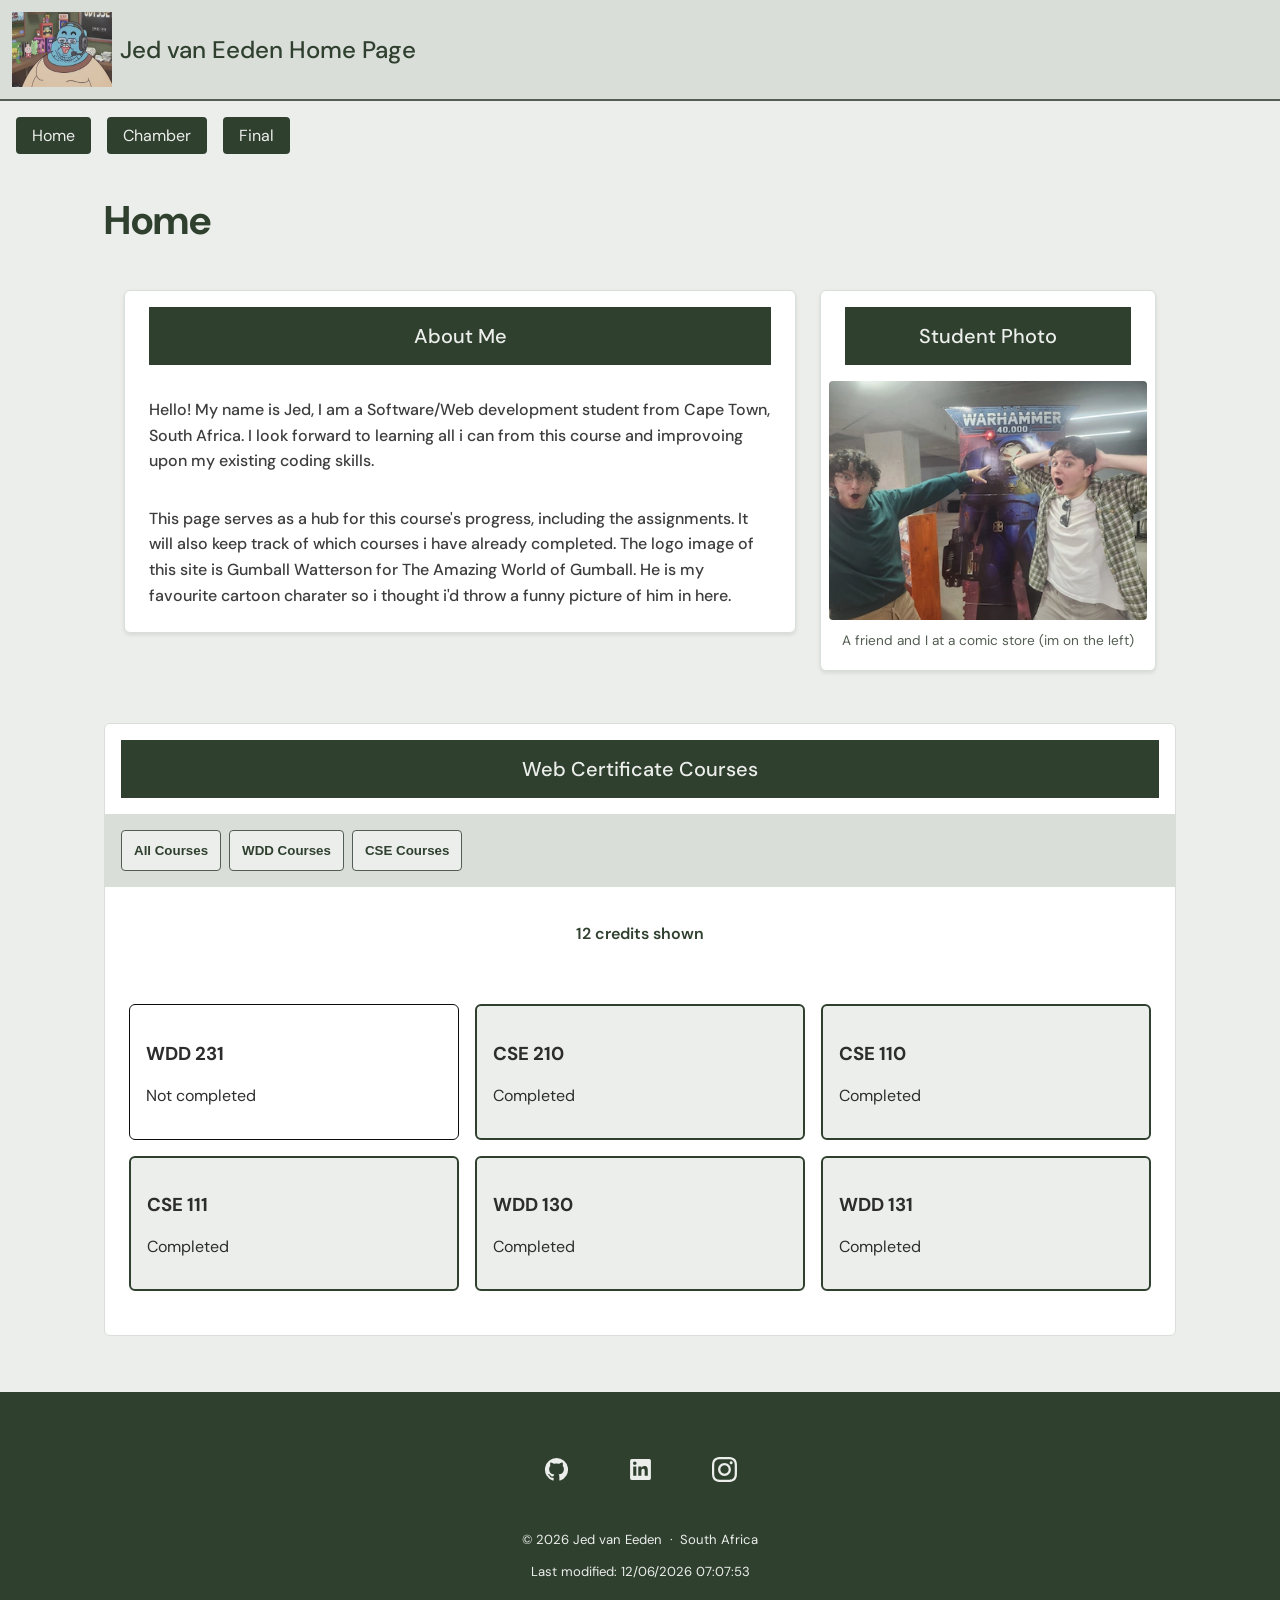
==== commit 60ae3241: "modal dialog" ====
--- a/index.html
+++ b/index.html
@@ -15,6 +15,7 @@
     <script src="scripts/navigation.js" defer></script>
     <script src="scripts/date.js" defer></script>
     <script src="scripts/courses.js" defer></script>
+    <script src="scripts/modal.js" defer></script>
 </head>
 <body>
     <header>
@@ -31,7 +32,7 @@
 
         <nav class="navigation" id="main-nav">
             <a href="index.html">Home</a>
-            <a href="chamber_of_commerce.html">Chamber</a>
+            <a href="chamber/index.html">Chamber</a>
             <a href="final/">Final</a>
         </nav>
 
@@ -70,8 +71,8 @@
                     <div id="item-container" class="item-container"></div>
                 </div>
         </section>
+        <dialog id="course-details"></dialog>
     </main>
-
     <footer class="my-foot">
         <nav class="the-socials">
             <a href="https://github.com/jedkw06/wdd231">
--- a/styles/smaller.css
+++ b/styles/smaller.css
@@ -208,6 +208,10 @@
   border-radius: 6px;
   background-color: white;
   color: #222;
+  cursor: pointer;
+  font: inherit;
+  text-align: left;
+  width: 100%;
 }
 
 .course-card.completed {
@@ -274,6 +278,28 @@
     display: none !important;
 }
 
+dialog {
+  border: 1px solid black;
+  border-radius: 8px;
+  padding: 1rem;
+  background-color: #fff;
+  box-shadow: 0 0 3rem #777;
+  width: 90%;
+  max-width: 600px;
+}
+
+dialog::backdrop {
+  background-color: black;
+}
+
+dialog button {
+  position: absolute;
+  top: 23px;
+  right: 23px;
+  padding: .5rem 1rem;
+  border: 1px solid rgb(0 0 0 / 10%);
+}
+
 /* Footer */
 
 .my-foot {
